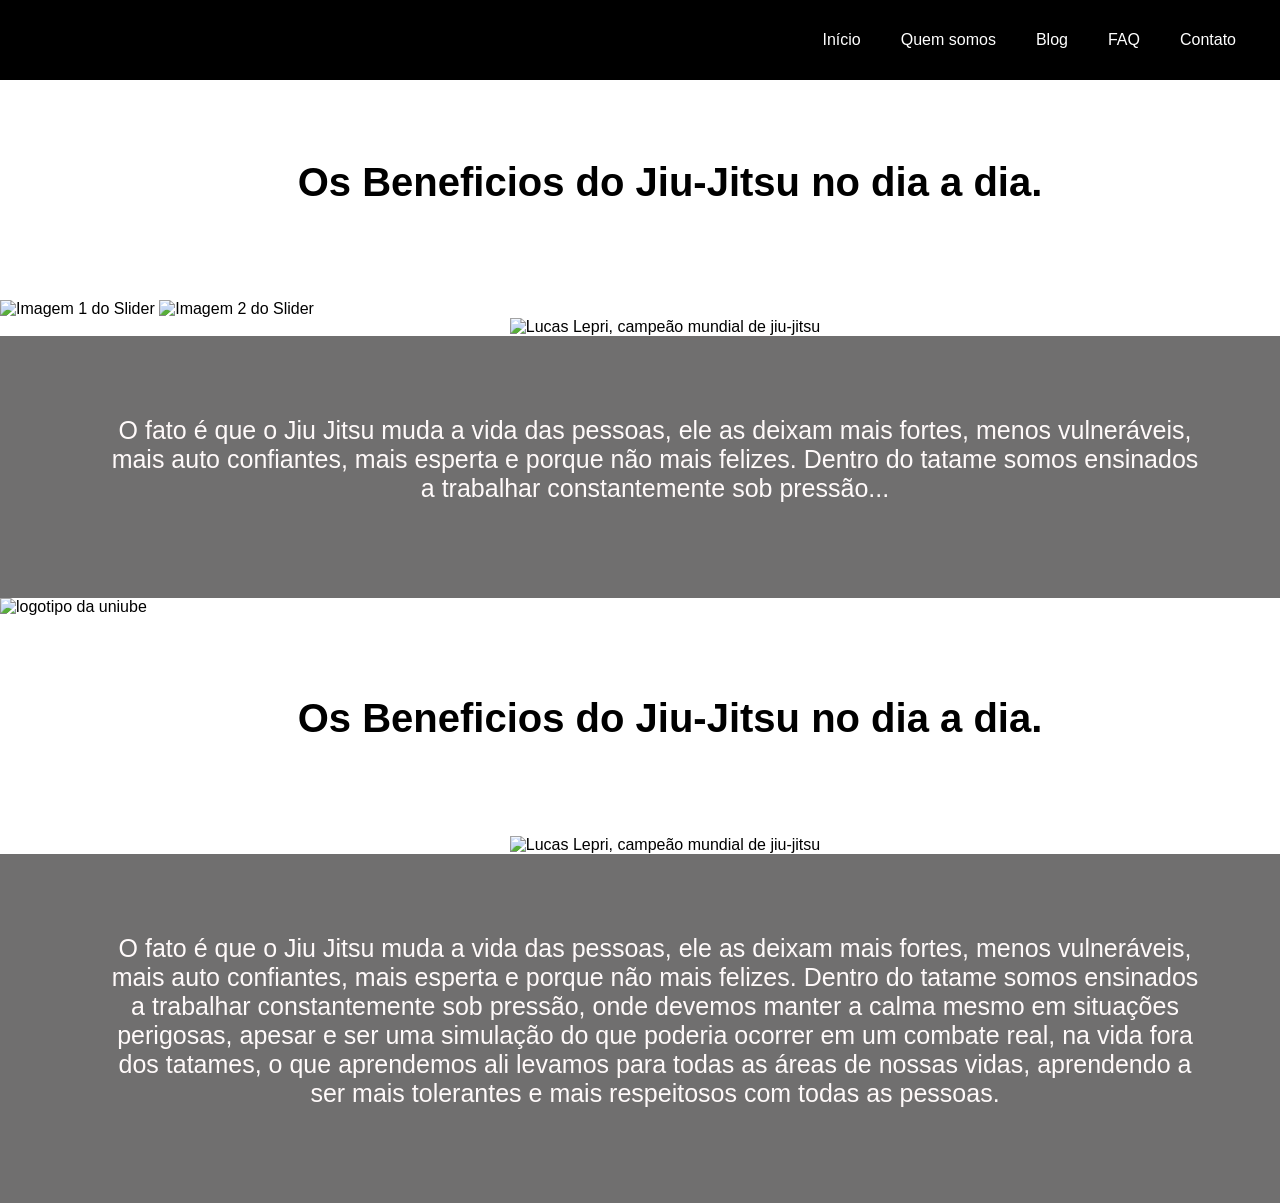
==== index.html @ 385556df "estrutura inicial do site" ====
<!DOCTYPE html>
<html lang="pt-br">
  <head>
    <meta charset="UTF-8" />
    <meta http-equiv="X-UA-Compatible" content="IE=edge" />
    <meta name="viewport" content="width=device-width, initial-scale=1.0" />
    <script src="https://code.jquery.com/jquery-3.7.1.min.js"></script>
    <script src="script.js"></script>

    <link rel="preconnect" href="https://fonts.googleapis.com" />
    <link rel="preconnect" href="https://fonts.gstatic.com" crossorigin />
    <link
      href="https://fonts.googleapis.com/css2?family=Roboto:wght@400;500;700&display=swap"
      rel="stylesheet"
    />
    <link rel="stylesheet" href="style.css" />

    <title>Amanda Gabriela Araujo Costa. RA=1163097-1</title>
  </head>
  <body>
    <nav class="nav">
      <ul class="nav-list">
        <li><a href="#" id="menu-home">Início</a></li>
        <li><a href="#" id="menu-sobre">Quem somos</a></li>
        <li><a href="#" id="menu-blog">Blog</a></li>
        <li><a href="#" id="menu-faq">FAQ</a></li>
        <li><a href="#" id="menu-contato">Contato</a></li>
      </ul>
    </nav>

    <div id="conteudo"></div>

    <img
      src="images/uniube.image.png"
      alt="logotipo da uniube"
      width="200"
      height="200"
    />

    <section class="projects">
      <h1>Os Beneficios do Jiu-Jitsu no dia a dia.</h1>
    </section>

    <div class="project-list">
      <img
        src="images/lucassss.jpg"
        alt="Lucas Lepri, campeão mundial de jiu-jitsu"
      />
    </div>

    <div class="text">
      <p>
        O fato é que o Jiu Jitsu muda a vida das pessoas, ele as deixam mais
        fortes, menos vulneráveis, mais auto confiantes, mais esperta e porque
        não mais felizes. Dentro do tatame somos ensinados a trabalhar
        constantemente sob pressão, onde devemos manter a calma mesmo em
        situações perigosas, apesar e ser uma simulação do que poderia ocorrer
        em um combate real, na vida fora dos tatames, o que aprendemos ali
        levamos para todas as áreas de nossas vidas, aprendendo a ser mais
        tolerantes e mais respeitosos com todas as pessoas.
      </p>
    </div>
  </body>
</html>
---- style.css ----
* {
  box-sizing: border-box;
  margin: 0;
  padding: 0;
  outline: 0;
}

body {
  font-family: sans-serif;
  overflow-x: hidden;
}

/**header começo /**/

.nav {
  background-color: black;
  height: 80px;
  width: 100%;
  display: flex;
  justify-content: flex-end;
}

.nav-list {
  display: flex;
  align-items: center;
  list-style: none;
  margin-right: 24px;
}

.nav-list a {
  text-decoration: none;
  color: white;
  padding: 20px;
}

.nav-list a:hover {
  color: rgb(110, 5, 207);
}
/**header-fim*/

.projects {
  width: 100%;
  align-items: center;
  padding: 80px;
}

.projects h1 {
  color: black;
  font-size: 40px;
  margin-left: 60px;
  margin-bottom: 15px;
  text-align: center;
}

.project-list {
  width: 100%;
  margin-left: 25px;
  display: flex;
  justify-content: center;
}

.text {
  background-color: rgba(40, 39, 39, 0.663);
  width: 100%;
  align-items: center;
  padding: 80px;
}

.text p {
  color: rgb(255, 250, 250);
  font-size: 25px;
  margin-left: 30px;
  margin-bottom: 15px;
  text-align: center;
}
/**fim da primeira pagina*/

.blog-container {
  display: grid;
  grid-template-columns: repeat(auto-fit, minmax(250px, 1fr));
  gap: 20px;
  padding: 20px;
}

.post {
  background-color: #ffffff;
  border-radius: 10px;
  box-shadow: 0 5px 15px rgba(0, 0, 0, 0.1);
  padding: 15px;
  transition: transform 0.3s;
}

.post:hover {
  transform: scale(1.05);
}

.post img {
  width: 100%;
  height: 180px;
  object-fit: cover;
  border-radius: 8px;
}

.post h2 {
  margin: 10px 0;
  color: #333;
}

.post p {
  font-size: 14px;
  color: #555;
}
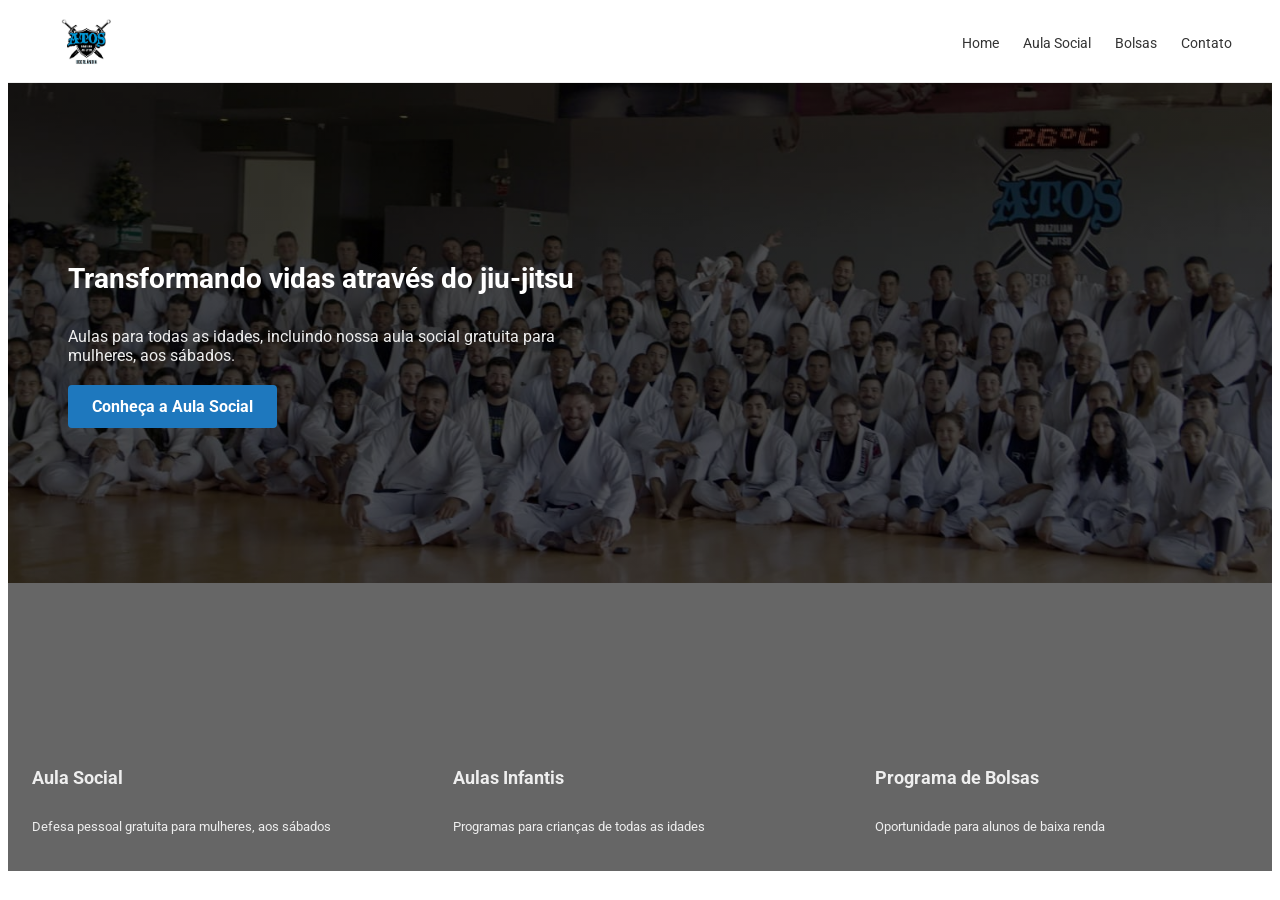
==== commit 45a6720e: "home criada" ====
--- a/index.html
+++ b/index.html
@@ -15,50 +15,39 @@
     />
     <link rel="stylesheet" href="style.css" />
 
-    <title>Amanda Gabriela Araujo Costa. RA=1163097-1</title>
   </head>
   <body>
     <nav class="nav">
-      <ul class="nav-list">
-        <li><a href="#" id="menu-home">Início</a></li>
-        <li><a href="#" id="menu-sobre">Quem somos</a></li>
-        <li><a href="#" id="menu-blog">Blog</a></li>
-        <li><a href="#" id="menu-faq">FAQ</a></li>
-        <li><a href="#" id="menu-contato">Contato</a></li>
+      <div class="logo">
+        <img src="images/uberlandia.jpg"  alt="Atos Jiu-Jitsu Uberlândia">
+      </div>
+      <ul class="menu">
+        <li><a href="index.html">Home</a></li>
+        <li><a href="aula-social.html">Aula Social</a></li>
+        <li><a href="bolsas.html">Bolsas</a></li>
+        <li><a href="fale_conosco.html">Contato</a></li>
       </ul>
     </nav>
-
-    <div id="conteudo"></div>
-
-    <img
-      src="images/uniube.image.png"
-      alt="logotipo da uniube"
-      width="200"
-      height="200"
-    />
-
-    <section class="projects">
-      <h1>Os Beneficios do Jiu-Jitsu no dia a dia.</h1>
+  
+    <section class="hero">
+      <h1>Transformando vidas através do jiu-jitsu</h1>
+      <p>Aulas para todas as idades, incluindo nossa aula social gratuita para mulheres, aos sábados.</p>
+      <a href="aula-social.html" class="cta-btn">Conheça a Aula Social</a>
     </section>
 
-    <div class="project-list">
-      <img
-        src="images/lucassss.jpg"
-        alt="Lucas Lepri, campeão mundial de jiu-jitsu"
-      />
-    </div>
-
-    <div class="text">
-      <p>
-        O fato é que o Jiu Jitsu muda a vida das pessoas, ele as deixam mais
-        fortes, menos vulneráveis, mais auto confiantes, mais esperta e porque
-        não mais felizes. Dentro do tatame somos ensinados a trabalhar
-        constantemente sob pressão, onde devemos manter a calma mesmo em
-        situações perigosas, apesar e ser uma simulação do que poderia ocorrer
-        em um combate real, na vida fora dos tatames, o que aprendemos ali
-        levamos para todas as áreas de nossas vidas, aprendendo a ser mais
-        tolerantes e mais respeitosos com todas as pessoas.
-      </p>
-    </div>
+    <section class="cards">
+      <div class="card">
+        <h3>Aula Social</h3>
+        <p>Defesa pessoal gratuita para mulheres, aos sábados</p>
+      </div>
+      <div class="card">
+        <h3>Aulas Infantis</h3>
+        <p>Programas para crianças de todas as idades</p>
+      </div>
+      <div class="card">
+        <h3>Programa de Bolsas</h3>
+        <p>Oportunidade para alunos de baixa renda</p>
+      </div>
+    </section>
   </body>
 </html>
--- a/style.css
+++ b/style.css
@@ -1,112 +1,120 @@
-* {
-  box-sizing: border-box;
-  margin: 0;
-  padding: 0;
-  outline: 0;
+body {
+  font-family: 'Roboto', sans-serif;
 }
 
-body {
-  font-family: sans-serif;
-  overflow-x: hidden;
+.nav {
+  background-color: white;
+  display: flex; /* itens lado a lado dentro do nav*/
+  align-items: center;
+  justify-content: space-between;  /*empurra o primeiro item pra esquerda e o último pra direita, com espaço entre eles */
+  padding: 10px 40px;
+  border-bottom: 1px solid #eee; /*linha fina separando o nav do resto da pag */
 }
 
-/**header começo /**/
-
-.nav {
-  background-color: black;
-  height: 80px;
-  width: 100%;
-  display: flex;
-  justify-content: flex-end;
+.logo img {
+  height: 50px;
 }
 
-.nav-list {
-  display: flex;
-  align-items: center;
-  list-style: none;
-  margin-right: 24px;
+.menu {
+  display: flex; 
+  gap: 24px; /* espaço entre os itens */
+  list-style: none; /* remove as bolinhas dos itens */
+  flex-wrap: wrap;
+  margin-top: 10px;
 }
 
-.nav-list a {
-  text-decoration: none;
-  color: white;
-  padding: 20px;
+.menu a {
+  text-decoration: none; /* remove o traço de baixo dos links */
+  color : #333;
+  font-size: 14px;
 }
 
-.nav-list a:hover {
-  color: rgb(110, 5, 207);
-}
-/**header-fim*/
-
-.projects {
-  width: 100%;
-  align-items: center;
-  padding: 80px;
+.menu a:hover {
+  color: rgb(30,129,190);
 }
 
-.projects h1 {
-  color: black;
-  font-size: 40px;
-  margin-left: 60px;
-  margin-bottom: 15px;
-  text-align: center;
+.hero {
+  height: 500px; 
+  background-image: linear-gradient(rgba(0,0,0,0.55), rgba(0,0,0,0.55)),
+  url('images/equipe.jpeg');
+  background-size: cover; /* imagem cobre todo o espaço */
+  background-position: center;
+  display: flex;
+  flex-direction: column; /*texto, titulo e botao um embaixo do outro */
+  justify-content: center;
+  padding: 0 60px;
 }
 
-.project-list {
-  width: 100%;
-  margin-left: 25px;
-  display: flex;
-  justify-content: center;
+.hero h1 {
+  color:white;
+  font-size: 28px;
+  max-width: 600px; /* impede que o titulo estique em telas largas */
+  margin-bottom: 16px;
 }
 
-.text {
-  background-color: rgba(40, 39, 39, 0.663);
-  width: 100%;
-  align-items: center;
-  padding: 80px;
+.hero p {
+  color: #eee;
+  font-size: 16px;
+  max-width: 500px;
+  margin-bottom: 20px;
 }
 
-.text p {
-  color: rgb(255, 250, 250);
-  font-size: 25px;
-  margin-left: 30px;
-  margin-bottom: 15px;
-  text-align: center;
-}
-/**fim da primeira pagina*/
-
-.blog-container {
-  display: grid;
-  grid-template-columns: repeat(auto-fit, minmax(250px, 1fr));
-  gap: 20px;
-  padding: 20px;
+.hero .cta-btn {
+  display: inline-block; /* permite dar padding num link sem ele quebrar linha */
+  background-color: rgb(30,120,190);
+  color: white;
+  text-decoration: none;
+  padding: 12px 24px;
+  border-radius: 4px;
+  width: fit-content; /*botao fica do tamanho do texto, não da linha toda */
+  font-weight: bold;
 }
 
-.post {
-  background-color: #ffffff;
-  border-radius: 10px;
-  box-shadow: 0 5px 15px rgba(0, 0, 0, 0.1);
-  padding: 15px;
-  transition: transform 0.3s;
+.cards {
+  display: grid;
+  grid-template-columns: repeat(3, 1fr);
 }
 
-.post:hover {
-  transform: scale(1.05);
+.card {
+  height: 240px;
+  display: flex;
+  flex-direction: column;
+  justify-content: flex-end; /* empurra o conteudo pra baixo */
+  padding: 24px;
+  color: white;
+  background-color: #666;
+  background-size: cover;
+  background-position: center;
 }
 
-.post img {
-  width: 100%;
-  height: 180px;
-  object-fit: cover;
-  border-radius: 8px;
+.card h3{
+  font-size: 18px;
+  color: #eee;
 }
 
-.post h2 {
-  margin: 10px 0;
-  color: #333;
+.card p {
+  font-size: 13px;
+  color: #eee;
 }
 
-.post p {
-  font-size: 14px;
-  color: #555;
-}
+@media (max-width: 768px) {
+
+  .nav {
+    flex-direction: column;
+    align-items: flex-start;
+  }
+
+  .hero h1 {
+    font-size: 28px;
+  }
+
+  .cards {
+    grid-template-columns: 1fr;
+  }
+
+  .card {
+    height: auto;
+    padding: 20px;
+  }
+
+}
